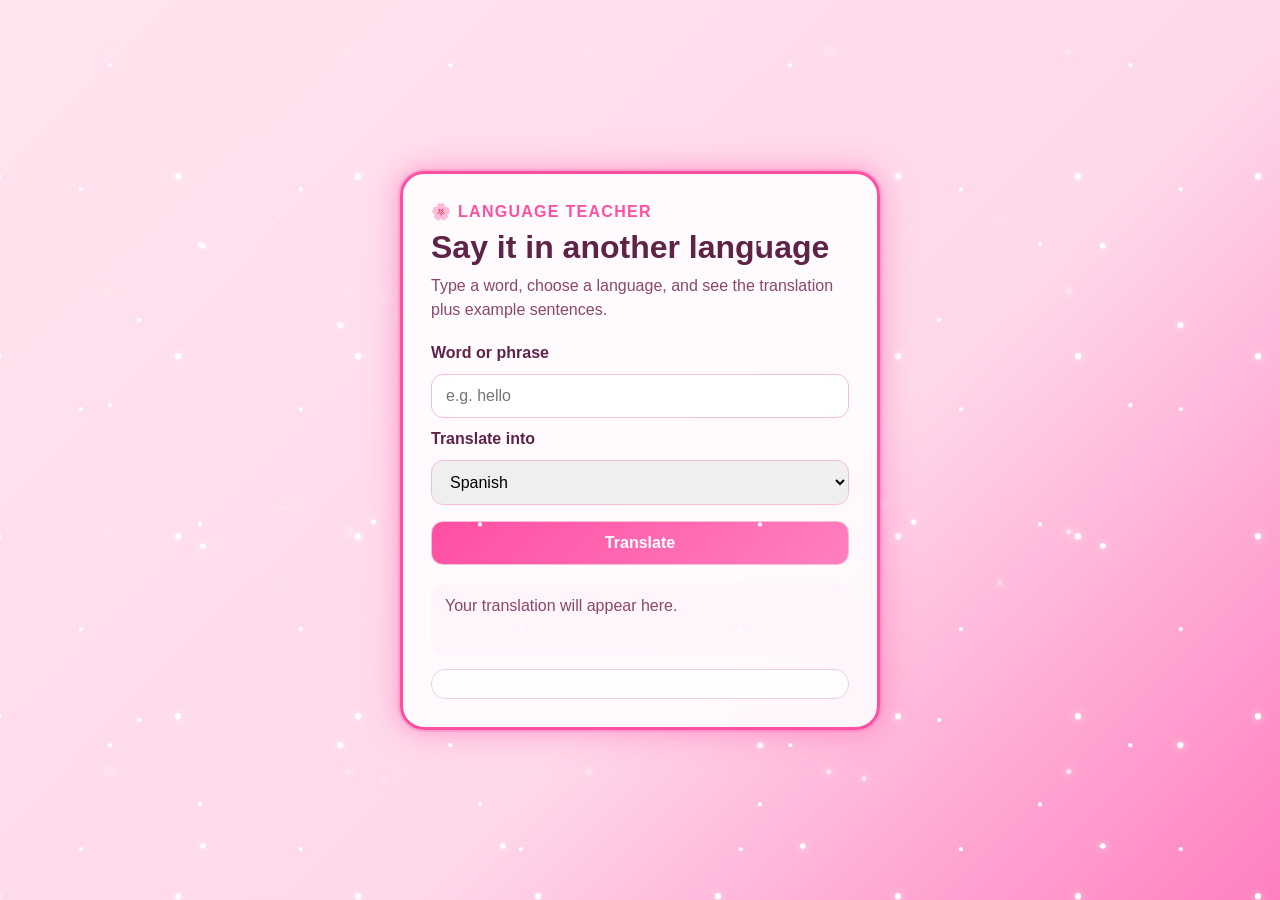
==== app-2/index.html @ eeb038e3 "Update language teacher app styling and translation UI" ====
<!DOCTYPE html>
<html lang="en">
  <head>
    <meta charset="UTF-8" />
    <meta name="viewport" content="width=device-width, initial-scale=1.0" />
    <title>Pink Translator</title>
    <link rel="stylesheet" href="/app-2/styles.css" />
  </head>
  <body>
    <main class="app-shell">
      <section class="card">
        <p class="eyebrow">🌸 Language Teacher</p>
        <h1>Say it in another language</h1>
        <p class="subtitle">
          Type a word, choose a language, and see the translation plus example sentences.
        </p>

        <form id="translate-form">
          <label for="word">Word or phrase</label>
          <input id="word" name="word" type="text" placeholder="e.g. hello" required />

          <label for="target-language">Translate into</label>
          <select id="target-language" name="target-language">
            <option value="es">Spanish</option>
            <option value="fr">French</option>
            <option value="de">German</option>
            <option value="it">Italian</option>
            <option value="pt">Portuguese</option>
            <option value="ja">Japanese</option>
            <option value="ko">Korean</option>
            <option value="hi">Hindi</option>
            <option value="ta">Tamil</option>
          </select>

          <button type="submit">Translate</button>
        </form>

        <div id="result" class="result" aria-live="polite">
          <p class="placeholder">Your translation will appear here.</p>
        </div>

        <div id="examples" class="examples" aria-live="polite"></div>
      </section>
    </main>

    <script src="/app-2/app.js"></script>
  </body>
</html>
---- app-2/styles.css ----
:root {
  color-scheme: light;
  --pink-1: #ffe4ef;
  --pink-2: #ff7fbf;
  --pink-3: #ff4fa3;
  --text: #5f2348;
  --muted: #8a476b;
  --white: #fffdfd;
}

* {
  box-sizing: border-box;
}

body {
  margin: 0;
  font-family: Arial, Helvetica, sans-serif;
  background: linear-gradient(135deg, var(--pink-1), #ffd8eb 60%, var(--pink-2));
  color: var(--text);
  min-height: 100vh;
  position: relative;
  overflow-x: hidden;
}

body::before {
  content: '';
  position: fixed;
  inset: 0;
  pointer-events: none;
  z-index: 0;
  background-image:
    radial-gradient(circle, #ffffff 0 3px, transparent 3.4px),
    radial-gradient(circle, #ffe4ef 0 2.4px, transparent 2.8px),
    radial-gradient(circle, #ffffff 0 2.6px, transparent 3px),
    radial-gradient(circle, #ffd7eb 0 2.2px, transparent 2.6px),
    radial-gradient(circle, #ffffff 0 2.8px, transparent 3.2px),
    radial-gradient(circle, #ffe4ef 0 2.3px, transparent 2.7px),
    radial-gradient(circle, #ffffff 0 2.5px, transparent 2.9px),
    radial-gradient(circle, #ffd7eb 0 2.1px, transparent 2.5px);
  background-size: 180px 180px, 240px 240px, 300px 300px, 360px 360px, 420px 420px, 480px 480px, 540px 540px, 600px 600px;
  background-position: 8% 12%, 22% 26%, 36% 16%, 50% 8%, 64% 24%, 78% 14%, 14% 70%, 86% 68%;
  opacity: 1;
  filter: drop-shadow(0 0 4px rgba(255,255,255,0.9));
}

body::after {
  content: '';
  position: fixed;
  inset: 0;
  pointer-events: none;
  z-index: 0;
  background-image:
    radial-gradient(circle, rgba(255, 255, 255, 0.95) 0 2px, transparent 2.3px),
    radial-gradient(circle, rgba(255, 255, 255, 0.95) 0 2px, transparent 2.3px),
    radial-gradient(circle, rgba(255, 255, 255, 0.95) 0 2px, transparent 2.3px),
    radial-gradient(circle, rgba(255, 255, 255, 0.95) 0 2px, transparent 2.3px);
  background-size: 220px 220px, 280px 280px, 340px 340px, 400px 400px;
  background-position: 18% 44%, 34% 62%, 66% 42%, 84% 24%;
  opacity: 1;
}

.app-shell {
  min-height: 100vh;
  display: grid;
  place-items: center;
  padding: 24px;
}

.card {
  width: min(100%, 480px);
  background: rgba(255, 255, 255, 0.86);
  backdrop-filter: blur(12px);
  border: 3px solid var(--pink-3);
  border-radius: 24px;
  box-shadow: 0 0 0 2px rgba(255, 79, 163, 0.22), 0 0 22px rgba(255, 79, 163, 0.38), 0 0 40px rgba(255, 79, 163, 0.2);
  padding: 28px;
}

.eyebrow {
  margin: 0 0 8px;
  font-weight: 700;
  letter-spacing: 0.08em;
  text-transform: uppercase;
  color: var(--pink-3);
}

h1 {
  margin: 0 0 8px;
  font-size: 2rem;
}

.subtitle {
  margin: 0 0 22px;
  color: var(--muted);
  line-height: 1.5;
}

form {
  display: grid;
  gap: 12px;
}

label {
  font-weight: 600;
}

input,
select,
button {
  border-radius: 12px;
  border: 1px solid #f5bed7;
  font: inherit;
  padding: 12px 14px;
}

input:focus,
select:focus {
  outline: 2px solid rgba(255, 79, 163, 0.25);
  border-color: var(--pink-3);
}

button {
  margin-top: 4px;
  background: linear-gradient(135deg, var(--pink-3), var(--pink-2));
  color: white;
  font-weight: 700;
  cursor: pointer;
  transition: transform 0.2s ease, box-shadow 0.2s ease;
}

button:hover {
  transform: translateY(-1px);
  box-shadow: 0 8px 18px rgba(255, 79, 163, 0.22);
}

.result {
  margin-top: 18px;
  padding: 14px;
  border-radius: 14px;
  background: #fff5fa;
  min-height: 72px;
}

.examples {
  margin-top: 14px;
  padding: 14px;
  border-radius: 14px;
  background: #fffdfd;
  border: 1px solid #f4cfe0;
}

.examples h3 {
  margin: 0 0 8px;
  color: var(--pink-3);
  font-size: 1rem;
}

.placeholder,
.loading,
.error,
.hint {
  margin: 0;
  color: var(--muted);
}

.translation {
  margin: 0;
  font-size: 1.1rem;
  font-weight: 700;
  color: var(--text);
}

.error {
  color: #b13a67;
  font-weight: 600;
}
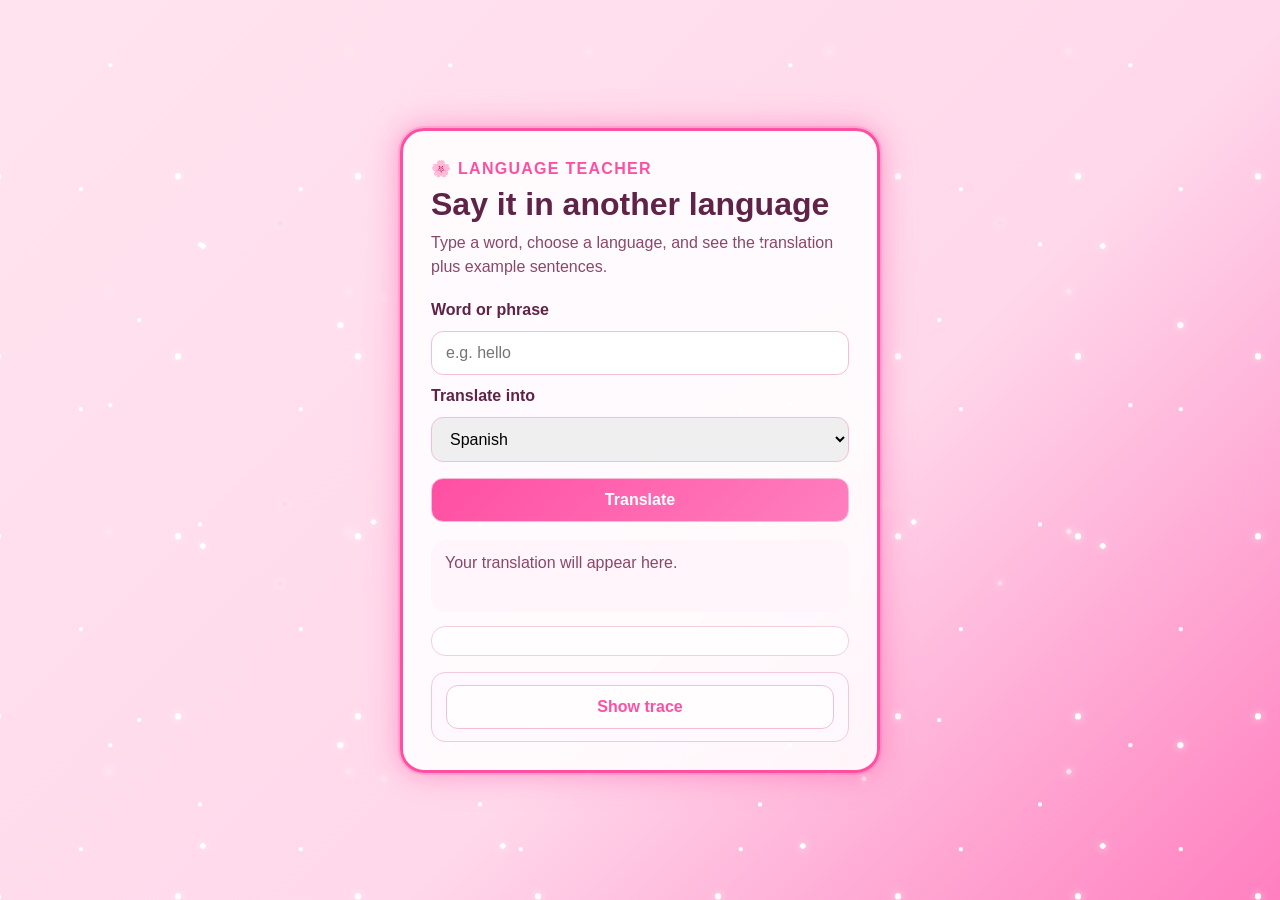
==== commit ced5257a: "Add collapsible trace and Tamil pronunciation display" ====
--- a/app-2/index.html
+++ b/app-2/index.html
@@ -4,7 +4,7 @@
     <meta charset="UTF-8" />
     <meta name="viewport" content="width=device-width, initial-scale=1.0" />
     <title>Pink Translator</title>
-    <link rel="stylesheet" href="/app-2/styles.css" />
+    <link rel="stylesheet" href="./styles.css" />
   </head>
   <body>
     <main class="app-shell">
@@ -40,9 +40,17 @@
         </div>
 
         <div id="examples" class="examples" aria-live="polite"></div>
+
+        <section class="trace-panel" aria-live="polite">
+          <button type="button" id="trace-toggle" class="trace-toggle" aria-expanded="false">Show trace</button>
+          <div id="trace-content" class="trace-content" hidden>
+            <h3>Trace</h3>
+            <pre id="trace-output">No requests yet.</pre>
+          </div>
+        </section>
       </section>
     </main>
 
-    <script src="/app-2/app.js"></script>
+    <script src="./app.js"></script>
   </body>
 </html>
--- a/app-2/styles.css
+++ b/app-2/styles.css
@@ -164,13 +164,60 @@
 }
 
 .translation {
-  margin: 0;
-  font-size: 1.1rem;
+  margin: 0 0 8px;
+  font-size: 1.2rem;
   font-weight: 700;
   color: var(--text);
+}
+
+.result .hint {
+  margin: 4px 0;
+  line-height: 1.5;
 }
 
 .error {
   color: #b13a67;
   font-weight: 600;
 }
+
+.trace-panel {
+  margin-top: 16px;
+  padding: 12px 14px;
+  border-radius: 14px;
+  background: #fff8fc;
+  border: 1px solid #f3c9db;
+}
+
+.trace-toggle {
+  width: 100%;
+  margin-top: 0;
+  background: #fffdfd;
+  color: var(--pink-3);
+  border: 1px solid #f2bfd7;
+  font-weight: 700;
+}
+
+.trace-toggle:hover {
+  transform: none;
+  box-shadow: none;
+  background: #fff2f8;
+}
+
+.trace-content {
+  margin-top: 10px;
+}
+
+.trace-content h3 {
+  margin: 0 0 8px;
+  color: var(--pink-3);
+  font-size: 1rem;
+}
+
+.trace-content pre {
+  margin: 0;
+  white-space: pre-wrap;
+  word-break: break-word;
+  font-family: Consolas, Monaco, monospace;
+  font-size: 0.85rem;
+  color: var(--muted);
+}
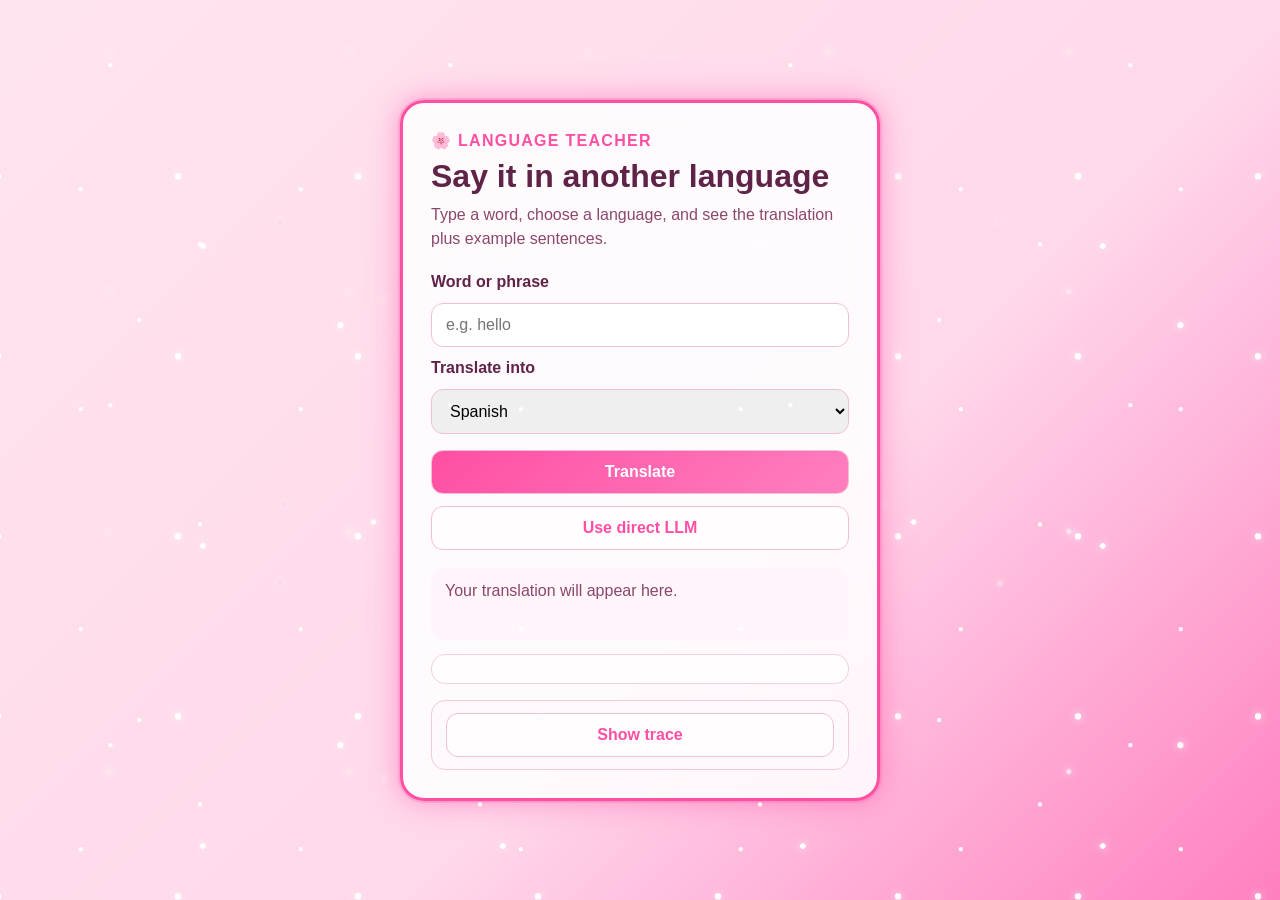
==== commit ce08a6d1: "Add direct LLM mode with Vibe endpoint" ====
--- a/app-2/index.html
+++ b/app-2/index.html
@@ -35,6 +35,23 @@
           <button type="submit">Translate</button>
         </form>
 
+        <div class="direct-llm-toggle-row">
+          <button type="button" id="direct-llm-toggle" class="secondary-button" aria-expanded="false">Use direct LLM</button>
+        </div>
+
+        <div id="direct-llm-panel" class="direct-llm-panel" hidden>
+          <label for="llm-api-key">API key</label>
+          <input id="llm-api-key" name="llm-api-key" type="password" placeholder="Paste your API key" />
+
+          <label for="llm-endpoint">Endpoint (editable)</label>
+          <input id="llm-endpoint" name="llm-endpoint" type="text" value="https://vibe-proxy-gqv4.onrender.com/v1/chat/completions" />
+
+          <label for="llm-model">Model (editable)</label>
+          <input id="llm-model" name="llm-model" type="text" value="class-chat-model" />
+
+          <p class="hint">This uses the configured Vibe endpoint and hardcoded headers by default, while the API key field remains editable.</p>
+        </div>
+
         <div id="result" class="result" aria-live="polite">
           <p class="placeholder">Your translation will appear here.</p>
         </div>
@@ -51,6 +68,6 @@
       </section>
     </main>
 
-    <script src="./app.js"></script>
+    <script src="./app.js?v=7"></script>
   </body>
 </html>
--- a/app-2/styles.css
+++ b/app-2/styles.css
@@ -133,6 +133,39 @@
   box-shadow: 0 8px 18px rgba(255, 79, 163, 0.22);
 }
 
+.direct-llm-toggle-row {
+  margin-top: 12px;
+}
+
+.secondary-button {
+  width: 100%;
+  margin-top: 0;
+  background: #fffdfd;
+  color: var(--pink-3);
+  border: 1px solid #f2bfd7;
+  font-weight: 700;
+}
+
+.secondary-button:hover {
+  transform: none;
+  box-shadow: none;
+  background: #fff2f8;
+}
+
+.direct-llm-panel {
+  margin-top: 10px;
+  padding: 12px 14px;
+  border-radius: 14px;
+  background: #fff8fc;
+  border: 1px solid #f3c9db;
+  display: grid;
+  gap: 10px;
+}
+
+.direct-llm-panel[hidden] {
+  display: none !important;
+}
+
 .result {
   margin-top: 18px;
   padding: 14px;
@@ -205,6 +238,13 @@
 
 .trace-content {
   margin-top: 10px;
+  display: block;
+  visibility: visible;
+}
+
+.trace-content[hidden] {
+  display: none !important;
+  visibility: hidden !important;
 }
 
 .trace-content h3 {
